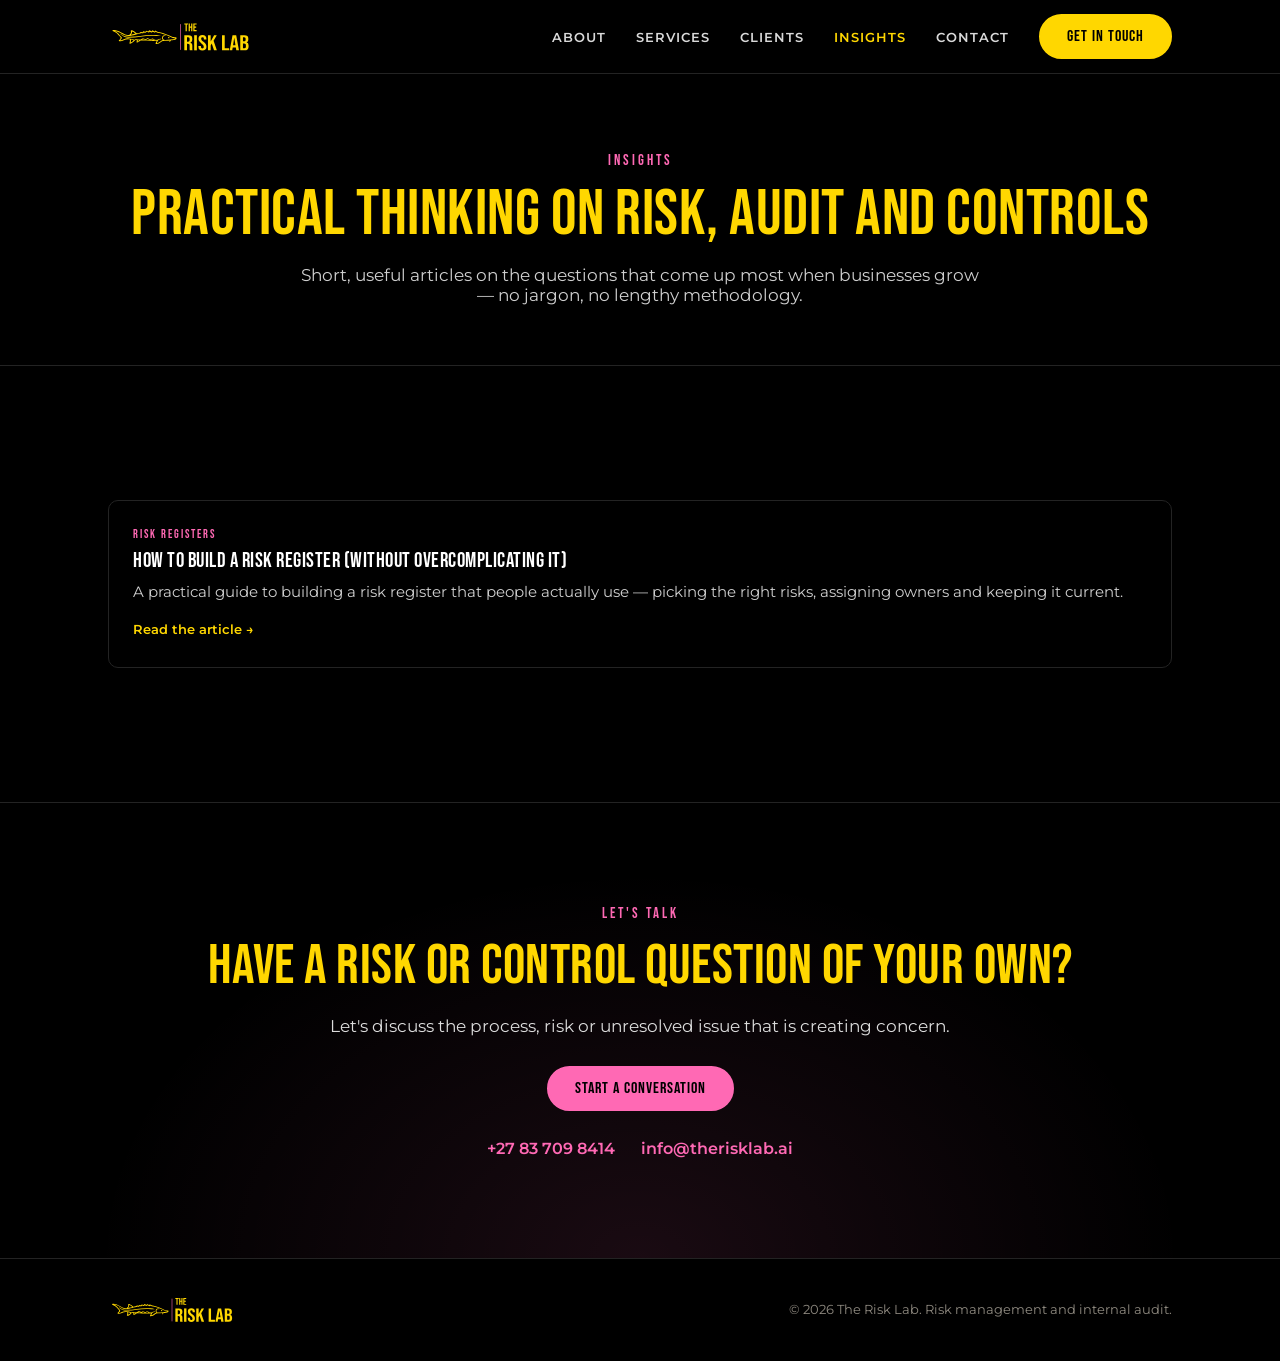
==== insights/index.html @ 41d88fe7 "Add files via upload" ====
<!DOCTYPE html>
<html lang="en">
<head>
<meta charset="UTF-8">
<meta name="viewport" content="width=device-width, initial-scale=1.0">
<title>Insights | The Risk Lab</title>
<meta name="description" content="Practical, no-nonsense articles on risk management, internal audit and controls for growing businesses.">
<link rel="icon" type="image/png" sizes="32x32" href="/assets/favicon-32.png">
<link rel="icon" type="image/png" sizes="16x16" href="/assets/favicon-16.png">
<link rel="apple-touch-icon" href="/assets/apple-touch-icon.png">
<meta property="og:type" content="website">
<meta property="og:site_name" content="The Risk Lab">
<meta property="og:title" content="Insights | The Risk Lab">
<meta property="og:description" content="Practical, no-nonsense articles on risk management, internal audit and controls for growing businesses.">
<meta property="og:image" content="https://therisklab.ai/assets/og-image.jpg">
<meta property="og:url" content="https://therisklab.ai/insights/">
<meta name="twitter:card" content="summary_large_image">
<meta name="twitter:title" content="Insights | The Risk Lab">
<meta name="twitter:description" content="Practical, no-nonsense articles on risk management, internal audit and controls for growing businesses.">
<meta name="twitter:image" content="https://therisklab.ai/assets/og-image.jpg">
<link rel="preconnect" href="https://fonts.googleapis.com">
<link rel="preconnect" href="https://fonts.gstatic.com" crossorigin>
<link href="https://fonts.googleapis.com/css2?family=Bebas+Neue&family=Montserrat:wght@400;600;700&display=swap" rel="stylesheet">
<link rel="canonical" href="https://therisklab.ai/insights/">
<link rel="stylesheet" href="/style.css?v=4">
</head>
<body>

<header>
  <nav class="wrap">
    <a class="brand" href="/"><img src="/assets/logo-horizontal.svg" alt="The Risk Lab"></a>
    <div class="nav-links" id="navLinks">
      <a class="nl" href="/about" onclick="closeMenu()">About</a>
      <a class="nl" href="/services" onclick="closeMenu()">Services</a>
      <a class="nl" href="/clients" onclick="closeMenu()">Clients</a>
      <a class="nl active" href="/insights/" onclick="closeMenu()">Insights</a>
      <a class="nl" href="/contact" onclick="closeMenu()">Contact</a>
      <a class="btn" href="/contact">Get in Touch</a>
    </div>
    <button class="menu-toggle" id="menuToggle" onclick="toggleMenu()" aria-label="Toggle menu" aria-expanded="false" aria-controls="navLinks">&#9776;</button>
  </nav>
</header>

<section class="page-hero">
  <div class="wrap">
    <span class="eyebrow">INSIGHTS</span>
    <h1>Practical thinking on risk, audit and controls</h1>
    <p>Short, useful articles on the questions that come up most when businesses grow — no jargon, no lengthy methodology.</p>
  </div>
</section>

<section>
  <div class="wrap">
    <div class="article-list reveal">
      <div class="article-card">
        <span class="a-eyebrow">RISK REGISTERS</span>
        <h3>How to build a risk register (without overcomplicating it)</h3>
        <p>A practical guide to building a risk register that people actually use — picking the right risks, assigning owners and keeping it current.</p>
        <p style="margin-top:14px;"><a href="/insights/how-to-build-a-risk-register/">Read the article &rarr;</a></p>
      </div>
    </div>
  </div>
</section>

<section class="cta">
  <div class="wrap">
    <span class="eyebrow reveal">LET'S TALK</span>
    <h2 class="reveal">Have a risk or control question of your own?</h2>
    <p class="reveal">Let's discuss the process, risk or unresolved issue that is creating concern.</p>
    <div class="hero-ctas reveal">
      <a class="btn pink" href="/contact">Start a conversation</a>
    </div>
    <div class="cta-contacts reveal">
      <a href="tel:+27837098414">+27 83 709 8414</a>
      <a href="mailto:info@therisklab.ai">info@therisklab.ai</a>
    </div>
  </div>
</section>

<footer>
  <div class="wrap">
    <a class="fbrand" href="/"><img src="/assets/logo-horizontal.svg" alt="The Risk Lab"></a>
    <small>&copy; 2026 The Risk Lab. Risk management and internal audit.</small>
  </div>
</footer>

<script src="/script.js?v=4"></script>
</body>
</html>
---- style.css ----
:root{
  /* Approved Risk Lab palette — Brand Identity Guide p.7 */
  --black:#000000;
  --gold:#FFD700;
  --pink:#FF69B4;
  --charcoal:#2C2C2C;
  --warm-grey:#8F8A80;
  --cream:#F0E8D0;
  --warm-tan:#D0C8B8;
  --white:#FFFFFF;
  /* Supporting dark-theme surfaces (not in the approved palette itself,
     but tonal neighbours of Black/Charcoal used for panel/border structure) */
  --grey:var(--warm-grey);
  --panel:#0c0c0c;
  --border:#232323;
}
*{box-sizing:border-box;margin:0;padding:0;}
html{scroll-behavior:smooth;}
body{
  background:var(--black);
  color:var(--white);
  font-family:'Montserrat',sans-serif;
  overflow-x:hidden;
}
h1,h2,h3,.display{
  font-family:'Bebas Neue',sans-serif;
  letter-spacing:0.5px;
  line-height:1.08;
  font-weight:400;
}
a{color:inherit;text-decoration:none;}
img{max-width:100%;display:block;}
.wrap{max-width:1120px;margin:0 auto;padding:0 28px;}
section{position:relative;padding:100px 0;}
.eyebrow{
  font-family:'Bebas Neue',sans-serif;
  color:var(--pink);
  letter-spacing:3px;
  font-size:15px;
  margin-bottom:14px;
  display:inline-block;
}
.section-head{text-align:center;max-width:700px;margin:0 auto 56px;}
.section-head h2{font-size:clamp(30px,4.4vw,50px);color:var(--gold);}
.section-head p{color:#cfcfcf;font-size:17px;margin-top:14px;}

/* ---------- NAV ---------- */
header{
  position:fixed;top:0;left:0;right:0;z-index:100;
  background:rgba(0,0,0,0.9);
  backdrop-filter:blur(6px);
  border-bottom:1px solid var(--border);
}
nav.wrap{
  display:flex;align-items:center;justify-content:space-between;
  padding-top:14px;padding-bottom:14px;
}
.brand{display:flex;align-items:center;gap:10px;}
/* Production_Horizontal.svg lockup — icon + wordmark as one approved graphic.
   Height chosen so rendered width clears the Guide's 110px digital minimum (p.11). */
.brand img{height:34px;width:auto;}
.nav-links{display:flex;gap:30px;align-items:center;}
.nav-links a.nl{
  font-size:13px;letter-spacing:1px;text-transform:uppercase;
  color:var(--white);opacity:0.85;font-weight:600;
}
.nav-links a.nl:hover{opacity:1;color:var(--gold);}
.nav-links a.nl.active{color:var(--gold);opacity:1;}
.btn{
  display:inline-block;
  font-family:'Bebas Neue',sans-serif;
  letter-spacing:1px;
  font-size:16px;
  padding:11px 26px;
  border-radius:30px;
  border:2px solid var(--gold);
  color:var(--black);
  background:var(--gold);
  transition:all .2s ease;
  cursor:pointer;
}
.btn:hover{background:transparent;color:var(--gold);}
.btn.outline{background:transparent;color:var(--gold);}
.btn.outline:hover{background:var(--gold);color:var(--black);}
.btn.pink{border-color:var(--pink);background:var(--pink);color:var(--black);}
.btn.pink:hover{background:transparent;color:var(--pink);}
.menu-toggle{display:none;background:none;border:none;color:var(--gold);font-size:26px;cursor:pointer;}

/* ---------- HERO ---------- */
.hero{
  min-height:82vh;
  display:flex;align-items:center;
  padding-top:150px;padding-bottom:70px;
  background:radial-gradient(ellipse at 50% 0%, rgba(255,215,0,0.08), transparent 60%);
  text-align:center;
}
.hero-logo{max-width:380px;margin:0 auto 30px;}

.hero h1{font-size:clamp(30px,5vw,46px);color:var(--white);max-width:820px;margin:0 auto 20px;font-family:'Montserrat',sans-serif;font-weight:600;line-height:1.4;}
.hero-sub{color:#cfcfcf;font-size:16.5px;line-height:1.75;max-width:640px;margin:0 auto 34px;}
.hero-ctas{display:flex;gap:16px;justify-content:center;flex-wrap:wrap;}

/* ---------- TRUSTED BY LEADING BUSINESSES ---------- */
.trust-strip{margin-top:64px;padding-top:44px;border-top:1px solid var(--border);}
.trust-strip .eyebrow{display:block;}
.trust-strip h2{font-size:clamp(24px,3.4vw,34px);margin:10px 0 10px;}
.trust-sub{color:#b9b9b9;font-size:15px;margin-bottom:26px;}
.trust-logos{display:flex;gap:18px;justify-content:center;align-items:center;flex-wrap:wrap;}
.trust-chip{
  display:flex;align-items:center;justify-content:center;
  height:66px;min-width:160px;padding:0 26px;
  border:1.5px solid var(--gold);border-radius:10px;
  background:rgba(255,255,255,0.02);
  transition:background .2s ease,transform .2s ease;
}
.trust-chip:hover{background:rgba(255,215,0,0.08);transform:translateY(-2px);}
.trust-chip img{height:26px;width:auto;object-fit:contain;}
.trust-chip span{
  font-family:'Bebas Neue',sans-serif;letter-spacing:1.5px;color:var(--gold);font-size:18px;
}

.page-hero{
  padding:150px 0 60px;text-align:center;
  border-bottom:1px solid var(--border);
}
.page-hero .eyebrow{margin-bottom:10px;}
.page-hero h1{font-size:clamp(38px,6vw,64px);color:var(--gold);}
.page-hero p{color:#cfcfcf;font-size:17px;max-width:680px;margin:16px auto 0;}

/* ---------- FOUNDATIONS / JENGA ---------- */
.foundations{background:var(--panel);border-top:1px solid var(--border);border-bottom:1px solid var(--border);}
.foundations-grid{display:grid;grid-template-columns:0.7fr 1.3fr;gap:60px;align-items:center;}
.jenga-tower{width:100%;max-width:170px;margin:0 auto;}
.foundations h2{font-size:clamp(28px,3.8vw,46px);color:var(--white);}
.foundations h2 .hl{color:var(--gold);}
.foundations p{color:#cfcfcf;font-size:18.5px;margin-top:16px;max-width:520px;}
.circle-hl{position:relative;display:inline-block;color:var(--white);}
.circle-hl svg{position:absolute;inset:-12px -18px;width:calc(100% + 36px);height:calc(100% + 24px);}
@media (max-width:680px){
  .circle-hl svg{inset:-8px -10px;width:calc(100% + 20px);height:calc(100% + 16px);}
}
/* ---------- SURFACE VISUAL ---------- */
.surface-visual{max-width:820px;margin:0 auto;}
.surface-zone{padding:26px 30px;border-radius:14px;}
.surface-zone-above{background:linear-gradient(160deg,#111,#000);border:1px solid var(--border);}
.surface-zone-beneath{background:linear-gradient(160deg,#141008,#000);border:1px solid #3a2f10;}
.surface-zone-label{display:block;font-family:'Bebas Neue',sans-serif;letter-spacing:1px;font-size:18px;margin-bottom:16px;}
.surface-zone-above .surface-zone-label{color:var(--white);}
.surface-zone-beneath .surface-zone-label{color:var(--gold);}
.surface-tags{display:flex;flex-wrap:wrap;gap:10px;}
.surface-tags span{
  border-radius:30px;padding:8px 16px;font-size:13px;letter-spacing:0.3px;font-weight:600;
}
.surface-zone-above .surface-tags span{border:1.5px solid var(--border);color:#cfcfcf;}
.surface-zone-beneath .surface-tags span{border:1.5px solid var(--gold);color:var(--gold);background:rgba(255,215,0,0.06);}
.surface-line{
  display:flex;align-items:center;gap:14px;margin:22px 0;
  color:var(--pink);font-family:'Bebas Neue',sans-serif;letter-spacing:3px;font-size:13px;
}
.surface-line::before,.surface-line::after{content:"";flex:1;height:1px;background:var(--border);}

/* ---------- TEXT BLOCK SECTIONS (Problem-solving / AI) ---------- */
.text-block{max-width:760px;margin:0 auto;text-align:center;}
.text-block p{color:#d6d6d6;font-size:16.5px;line-height:1.75;margin-top:16px;}
.text-block .emphasis{color:var(--gold);font-weight:600;}
.text-block svg{width:38px;height:38px;margin:0 auto 18px;}
.eyebrow-icon-row{display:flex;align-items:center;justify-content:center;gap:10px;margin-bottom:14px;flex-wrap:nowrap;}
.eyebrow-icon-row svg{width:24px;height:24px;flex-shrink:0;margin:0;}
.eyebrow-icon-row .eyebrow{margin-bottom:0;white-space:nowrap;}
.world-map{width:100%;border-radius:14px;border:1px solid var(--border);margin-top:32px;}

/* ---------- CHECKLIST (Our Approach) ---------- */
.checklist{max-width:760px;margin:0 auto;display:grid;grid-template-columns:1fr 1fr;gap:14px 30px;}
.checklist li{
  list-style:none;display:flex;align-items:flex-start;gap:10px;
  font-size:15px;color:#e6e6e6;line-height:1.5;
}
.checklist li svg{flex-shrink:0;width:18px;height:18px;margin-top:2px;color:var(--gold);}

/* ---------- SERVICE BLOCKS ---------- */
.service-block{
  padding:44px 0;border-top:1px solid var(--border);
  display:grid;grid-template-columns:120px 1fr;gap:30px;
}
.service-block:last-child{padding-bottom:10px;}
.sb-num{font-family:'Bebas Neue',sans-serif;font-size:56px;color:var(--grey);line-height:1;}
.sb-head h3{font-family:'Bebas Neue',sans-serif;color:var(--gold);font-size:26px;letter-spacing:0.5px;margin-bottom:14px;}
.sb-body p{color:#d6d6d6;font-size:15.5px;line-height:1.7;margin-bottom:14px;}
.sb-list{
  list-style:none;display:grid;grid-template-columns:repeat(2,1fr);gap:8px 20px;
  margin:14px 0 18px;
}
.sb-list li{font-size:14px;color:#cfcfcf;padding-left:16px;position:relative;}
.sb-list li::before{content:"—";position:absolute;left:0;color:var(--pink);}
.sb-output{color:var(--white);font-size:14.5px;font-style:italic;border-left:3px solid var(--gold);padding-left:14px;}
.sb-closing{color:var(--pink);font-weight:600;font-size:15px;}

/* ---------- HOW WE WORK (4-step) ---------- */
.step-grid{display:grid;grid-template-columns:repeat(4,1fr);gap:22px;}
.step-card{border:1px solid var(--border);border-radius:14px;padding:28px 22px;}
.step-num{font-family:'Bebas Neue',sans-serif;font-size:34px;color:var(--gold);line-height:1;margin-bottom:12px;}
.step-card h4{font-family:'Bebas Neue',sans-serif;font-size:19px;color:var(--white);letter-spacing:0.5px;margin-bottom:8px;}
.step-card p{font-size:13.5px;color:#cfcfcf;line-height:1.6;}

/* ---------- PREVIOUS EXPERIENCE / ENGAGEMENT CALLOUT ---------- */
.experience-note{color:#cfcfcf;font-size:15px;text-align:center;max-width:640px;margin:0 auto 24px;}
.callout-card{
  max-width:760px;margin:0 auto;text-align:center;
  border:1px solid var(--border);border-radius:16px;padding:40px 36px;
  background:linear-gradient(160deg,#0d0d0d,#000);
}
.callout-card h3{font-family:'Bebas Neue',sans-serif;color:var(--gold);font-size:24px;margin-bottom:14px;}
.callout-card p{color:#d6d6d6;font-size:15.5px;line-height:1.7;}

/* ---------- TESTIMONIAL HIGHLIGHT ---------- */
.testi-highlight{
  padding:14px 20px 0;font-family:'Bebas Neue',sans-serif;letter-spacing:0.5px;
  color:var(--pink);font-size:17px;
}

/* ---------- ARTICLE / INSIGHTS ---------- */
.article-body{max-width:720px;margin:0 auto;}
.article-body .lead{color:#e6e6e6;font-size:18px;line-height:1.75;margin-bottom:8px;}
.article-body h2{font-family:'Bebas Neue',sans-serif;color:var(--gold);font-size:clamp(22px,3vw,28px);letter-spacing:0.5px;margin:38px 0 12px;}
.article-body p{color:#d6d6d6;font-size:16px;line-height:1.75;margin-bottom:16px;}
.article-list{display:grid;gap:22px;margin:34px 0;}
.article-card{border:1px solid var(--border);border-radius:10px;padding:26px 24px;transition:border-color .2s ease;}
.article-card:hover{border-color:var(--gold);}
.article-card .a-eyebrow{color:var(--pink);font-family:'Bebas Neue',sans-serif;letter-spacing:2px;font-size:12px;margin-bottom:8px;display:block;}
.article-card h3{font-family:'Bebas Neue',sans-serif;color:var(--white);font-size:21px;letter-spacing:0.5px;margin-bottom:8px;}
.article-card p{color:#cfcfcf;font-size:14.5px;line-height:1.6;margin-bottom:0;}
.article-card a{color:var(--gold);font-size:13px;font-weight:600;}

/* ---------- CONTACT FORM ---------- */
.contact-form{max-width:620px;margin:0 auto;}
.form-row{margin-bottom:18px;}
.form-row label{display:block;font-size:12.5px;letter-spacing:1px;text-transform:uppercase;color:var(--grey);margin-bottom:8px;font-weight:600;}
.form-row input,.form-row textarea{
  width:100%;background:#0a0a0a;border:1.5px solid var(--border);border-radius:10px;
  padding:13px 16px;color:var(--white);font-family:'Montserrat',sans-serif;font-size:14.5px;
  transition:border-color .2s ease;
}
.form-row input:focus,.form-row textarea:focus{outline:none;border-color:var(--gold);}
.form-row textarea{resize:vertical;min-height:120px;}
.form-note{color:var(--grey);font-size:13.5px;text-align:center;margin-top:20px;line-height:1.6;}
.hp-field{position:absolute;left:-9999px;opacity:0;}

.jenga-tower .tower-blocks{transform-origin:80px 300px;}
.jenga-tower .block-fly{transform-box:fill-box;transform-origin:50% 50%;opacity:0;}
.reveal.in .jenga-tower .block-fly-1{animation:blockDrop1 .5s cubic-bezier(.34,1.56,.64,1) .15s both;}
.reveal.in .jenga-tower .block-fly-2{animation:blockDrop2 .5s cubic-bezier(.34,1.56,.64,1) .55s both;}
.reveal.in .jenga-tower .tower-blocks{animation:towerSway 2.6s ease-in-out 1.15s 1;}
.reveal.in .jenga-tower .tower-ground{animation:groundPulse 2.6s ease-in-out 1.15s 1;}
@keyframes blockDrop1{
  0%{transform:translate(14px,-95px) rotate(-16deg) scale(0.9);opacity:0;}
  55%{opacity:1;}
  78%{transform:translate(-3px,4px) rotate(2deg) scale(1.03);}
  100%{transform:translate(0,0) rotate(-1.5deg) scale(1);opacity:1;}
}
@keyframes blockDrop2{
  0%{transform:translate(-10px,-95px) rotate(12deg) scale(0.9);opacity:0;}
  55%{opacity:1;}
  78%{transform:translate(2px,4px) rotate(-1.5deg) scale(1.03);}
  100%{transform:translate(0,0) rotate(0deg) scale(1);opacity:1;}
}
@keyframes towerSway{
  0%{transform:rotate(0deg);}
  18%{transform:rotate(-3deg);}
  38%{transform:rotate(2.2deg);}
  58%{transform:rotate(-1.3deg);}
  78%{transform:rotate(0.7deg);}
  100%{transform:rotate(0deg);}
}
@keyframes groundPulse{
  0%{transform:scaleX(1);}
  18%{transform:scaleX(0.94);}
  38%{transform:scaleX(1.03);}
  58%{transform:scaleX(0.98);}
  100%{transform:scaleX(1);}
}

/* ---------- VALUE PROPS (3 up) ---------- */
.value-grid{display:grid;grid-template-columns:repeat(3,1fr);gap:24px;}
.value-card{
  border:1px solid var(--border);border-radius:14px;padding:34px 26px;text-align:center;
  background:linear-gradient(160deg,#0d0d0d,#000);
}
.value-card svg{width:34px;height:34px;margin:0 auto 18px;}
.value-card h3{font-family:'Bebas Neue',sans-serif;color:var(--gold);font-size:21px;letter-spacing:0.5px;margin-bottom:10px;}
.value-card p{color:#d6d6d6;font-size:14.5px;line-height:1.6;}

/* ---------- ABOUT ---------- */
.about-grid{display:grid;grid-template-columns:0.85fr 1.15fr;gap:56px;align-items:center;}
.about-copy p{color:#e6e6e6;font-size:16.5px;line-height:1.75;margin-bottom:16px;}
.linkedin-link{
  display:inline-flex;align-items:center;gap:8px;
  color:var(--pink);font-size:13px;font-weight:600;letter-spacing:0.5px;
  border-bottom:1px solid transparent;transition:border-color .2s ease,color .2s ease;
}
.linkedin-link:hover{color:var(--gold);border-color:var(--gold);}
.linkedin-link svg{flex-shrink:0;}
.about-stats{display:flex;gap:34px;margin-top:26px;flex-wrap:wrap;}
.stat{border-left:3px solid var(--gold);padding-left:14px;}
.stat .num{font-family:'Bebas Neue',sans-serif;font-size:36px;color:var(--gold);line-height:1;}
.stat .label{font-size:11.5px;letter-spacing:1px;color:var(--grey);text-transform:uppercase;margin-top:4px;}

/* ---------- TEAM ---------- */
.team-grid{display:grid;grid-template-columns:repeat(3,1fr);gap:26px;}
.team-card{border:1px solid var(--border);border-radius:16px;overflow:hidden;background:#050505;}
.team-photo{
  aspect-ratio:4/5;background:linear-gradient(150deg,#151515,#000);
  display:flex;align-items:center;justify-content:center;position:relative;
}
.team-photo img{width:100%;height:100%;object-fit:cover;}
.team-photo svg{width:34%;height:34%;opacity:0.55;}
.team-photo .soon{
  position:absolute;bottom:10px;left:10px;right:10px;
  font-size:10.5px;letter-spacing:1px;color:var(--grey);text-align:center;
  border:1px dashed var(--border);border-radius:20px;padding:5px 0;
}
.team-info{padding:20px 22px;}
.team-info h3{font-family:'Bebas Neue',sans-serif;color:var(--gold);font-size:22px;letter-spacing:0.5px;}
.team-info .role{color:var(--pink);font-size:12.5px;letter-spacing:1px;text-transform:uppercase;margin:4px 0 12px;font-weight:600;}
.team-info p{font-size:14px;line-height:1.6;color:#cfcfcf;}
.team-info p.placeholder{font-style:italic;color:var(--grey);}
.team-info .linkedin-link{margin:10px 0 14px;}
.team-grid-2col{grid-template-columns:repeat(2,1fr);max-width:700px;margin:0 auto;}

/* ---------- SERVICES ---------- */
.services-grid{display:grid;grid-template-columns:repeat(2,1fr);gap:22px;}
.service-card{
  background:var(--cream);color:var(--black);
  border-radius:14px;padding:32px 28px;
  border:2px solid var(--gold);
  display:flex;flex-direction:column;gap:14px;
}
.service-card svg{width:36px;height:36px;}
.service-card h3{font-family:'Bebas Neue',sans-serif;font-size:23px;letter-spacing:0.5px;}
.service-card p{font-size:14.5px;line-height:1.6;color:#1a1a1a;}

.howwework{
  margin-top:60px;border-top:1px solid var(--border);padding-top:50px;
  display:grid;grid-template-columns:0.7fr 1fr;gap:30px;align-items:start;
}
.howwework .htitle h3{font-family:'Bebas Neue',sans-serif;color:var(--gold);font-size:26px;}
.howwework .htitle p{color:var(--grey);font-size:14px;margin-top:8px;}
.hw-item h4{font-family:'Bebas Neue',sans-serif;color:var(--pink);font-size:18px;letter-spacing:0.5px;margin-bottom:8px;}
.hw-item p{color:#d6d6d6;font-size:14.5px;line-height:1.6;}

/* ---------- CLIENTS ---------- */
.logo-grid{display:grid;grid-template-columns:repeat(4,1fr);gap:18px;}
.logo-grid.center-rows{display:flex;flex-wrap:wrap;justify-content:center;}
.logo-grid.center-rows > *{flex:0 0 calc(25% - 13.5px);}
@media (max-width:900px){
  .logo-grid.center-rows > *{flex:0 0 calc(50% - 9px);}
}
.logo-chip{
  border:1.5px solid var(--gold);border-radius:12px;
  padding:22px 14px;text-align:center;
  font-family:'Bebas Neue',sans-serif;letter-spacing:0.5px;font-size:19px;color:var(--gold);
  transition:all .2s ease;background:#050505;
}
.logo-chip:hover{background:var(--gold);color:var(--black);}
.logo-chip small{display:block;font-family:'Montserrat',sans-serif;font-size:10px;letter-spacing:1px;color:var(--grey);margin-top:6px;text-transform:uppercase;font-weight:600;}
.logo-chip:hover small{color:#333;}

.logo-chip.has-logo{display:flex;flex-direction:column;align-items:center;justify-content:center;gap:10px;}
.logo-chip.has-logo img{max-height:32px;width:auto;object-fit:contain;transition:transform .2s ease;}
.logo-chip.has-logo:hover{background:#050505;border-color:#fff2a8;}
.logo-chip.has-logo:hover small{color:var(--grey);}
.logo-chip.has-logo:hover img{transform:scale(1.06);}

.logo-chip.muted{border-color:var(--border);}
.logo-chip.muted img{max-height:26px;opacity:0.85;}
.logo-chip.muted:hover{border-color:var(--grey);background:#050505;}
.logo-chip.muted:hover img{opacity:1;transform:scale(1.06);}

.rating{
  display:inline-flex;align-items:center;gap:10px;background:var(--white);color:var(--black);
  border-radius:30px;padding:8px 18px;font-family:'Bebas Neue',sans-serif;font-size:18px;margin-bottom:20px;
}
.rating .stars{color:var(--gold);font-size:16px;letter-spacing:2px;}
.testi-grid{display:grid;grid-template-columns:repeat(3,1fr);gap:22px;}
.testi-card{background:var(--black);border:1px solid var(--border);border-radius:14px;overflow:hidden;}
.testi-head{background:var(--gold);color:var(--black);padding:16px 20px;display:flex;align-items:center;gap:14px;}
.avatar{
  width:48px;height:48px;border-radius:50%;background:var(--black);color:var(--gold);
  display:flex;align-items:center;justify-content:center;font-family:'Bebas Neue',sans-serif;font-size:18px;flex-shrink:0;
  overflow:hidden;
}
.avatar img{width:100%;height:100%;object-fit:cover;}
.testi-head .who b{display:block;color:var(--pink);font-size:14.5px;}
.testi-head .who span{display:block;font-size:12px;color:#1a1a1a;}
.testi-body{padding:20px;font-style:italic;font-size:14px;line-height:1.6;color:#dcdcdc;}

.chip-row{display:flex;flex-wrap:wrap;gap:10px;justify-content:center;margin-top:16px;}
.chip{
  border:1.5px solid var(--border);color:var(--grey);border-radius:30px;
  padding:8px 18px;font-size:13px;letter-spacing:0.5px;font-weight:600;
}

/* ---------- CTA ---------- */
.cta{
  text-align:center;
  background:radial-gradient(ellipse at 50% 100%, rgba(255,105,180,0.10), transparent 60%);
  border-top:1px solid var(--border);
}
.cta h2{font-size:clamp(30px,5.5vw,56px);color:var(--gold);margin-bottom:18px;}
.cta p{color:#dcdcdc;font-size:17px;margin-bottom:30px;}
.cta-contacts{display:flex;gap:26px;justify-content:center;flex-wrap:wrap;margin-top:28px;font-size:15.5px;}
.cta-contacts a{color:var(--pink);font-weight:600;}
.cta-contacts a:hover{color:var(--gold);}

/* ---------- FOOTER ---------- */
footer{padding:36px 0;border-top:1px solid var(--border);}
footer .wrap{display:flex;justify-content:space-between;align-items:center;flex-wrap:wrap;gap:16px;}
footer .fbrand{display:flex;align-items:center;gap:10px;}
/* Same lockup as the header — kept above the 110px digital minimum width (p.11) */
footer .fbrand img{height:30px;width:auto;}
footer small{color:var(--grey);font-size:12.5px;}

/* ---------- reveal ---------- */
/* Pure-CSS fade-in on load. Deliberately does NOT depend on JavaScript running,
   so content can never get stuck invisible if a script fails to load or fire. */
.reveal{opacity:0;transform:translateY(22px);animation:revealIn .7s ease forwards;}
.reveal.in{opacity:1;transform:translateY(0);}
@keyframes revealIn{to{opacity:1;transform:translateY(0);}}
@media (prefers-reduced-motion:reduce){
  .reveal{opacity:1;transform:none;animation:none;}
}

/* ---------- OUR STORY (static — animation removed for now, to revisit later) ---------- */
.story-settle{max-width:220px;margin:36px auto 40px;opacity:0.92;}
.story-copy{max-width:700px;margin:0 auto;text-align:center;}
.story-copy h3{font-size:clamp(24px,3vw,32px);color:var(--gold);margin-bottom:14px;}
.story-copy p{color:#d6d6d6;font-size:16px;line-height:1.75;margin-top:12px;}
.story-copy .emphasis{color:var(--gold);font-weight:600;}

/* ---------- JOURNEY / MEANING — vertical wave + dots, Brand Guide p.5 ---------- */
.journey-section .section-head{margin-bottom:10px;}
.meaning-wave{max-width:640px;margin:40px auto 0;}
.meaning-row{
  display:flex;align-items:stretch;gap:22px;min-height:150px;
}
.wave-seg{flex:0 0 44px;width:44px;height:auto;overflow:visible;}
.wave-seg path{fill:none;stroke:var(--pink);stroke-width:2.5;opacity:0.7;}
.wave-seg circle{fill:var(--gold);}
.meaning-text{padding-top:6px;padding-bottom:14px;}
.meaning-text .a-eyebrow{
  display:block;font-family:'Bebas Neue',sans-serif;letter-spacing:1.5px;
  color:var(--pink);font-size:13px;margin-bottom:6px;
}
.meaning-text h4{
  font-family:'Bebas Neue',sans-serif;letter-spacing:0.3px;color:var(--white);
  font-size:clamp(19px,2.4vw,23px);margin-bottom:6px;line-height:1.2;
}
.meaning-text p{color:#b9b9b9;font-size:14px;line-height:1.6;max-width:460px;}
.meaning-row-last{min-height:120px;}
@media (max-width:600px){
  .meaning-row{gap:14px;min-height:130px;}
  .wave-seg{flex:0 0 30px;width:30px;}
  .wave-seg circle{r:6;}
}

/* ---------- RESPONSIVE ---------- */
@media (max-width:900px){
  .foundations-grid,.about-grid{grid-template-columns:1fr;gap:36px;}
  .value-grid{grid-template-columns:1fr;}
  .team-grid{grid-template-columns:1fr;}
  .team-grid-2col{grid-template-columns:1fr;max-width:400px;}
  .services-grid{grid-template-columns:1fr;}
  .howwework{grid-template-columns:1fr;gap:22px;}
  .logo-grid{grid-template-columns:repeat(2,1fr);}
  .testi-grid{grid-template-columns:1fr;}
  .checklist{grid-template-columns:1fr;}
  .step-grid{grid-template-columns:repeat(2,1fr);}
  .service-block{grid-template-columns:1fr;gap:10px;}
  .sb-num{font-size:32px;}
}
@media (max-width:680px){
  .nav-links{
    position:fixed;top:60px;left:0;right:0;background:#050505;
    flex-direction:column;padding:22px 28px;gap:20px;
    border-bottom:1px solid var(--border);
    transform:translateY(-130%);transition:transform .3s ease;
  }
  .nav-links.open{transform:translateY(0);}
  .nav-links .btn{width:100%;text-align:center;}
  .menu-toggle{display:block;}
  section{padding:70px 0;}
  .cta-contacts{flex-direction:column;gap:12px;}
  .logo-grid{grid-template-columns:1fr 1fr;}
  .logo-grid.center-rows > *{flex:0 0 calc(50% - 9px);}

  .hero{min-height:auto;padding-top:110px;padding-bottom:50px;}
  .hero-logo{max-width:230px;margin:0 auto 22px;}
  .hero h1{font-size:26px;margin:0 auto 26px;max-width:340px;}
  .hero-ctas{gap:12px;}
  .hero-ctas .btn{width:100%;max-width:300px;text-align:center;}
  .trust-strip{margin-top:40px;padding-top:32px;}
  .trust-logos{gap:12px;}
  .trust-chip{height:54px;min-width:120px;padding:0 16px;}
  .trust-chip img{height:20px;}
  .trust-chip span{font-size:15px;}

  .page-hero{padding:120px 0 44px;}
  .page-hero h1{font-size:34px;}

  .wrap{padding:0 22px;}

  .step-grid{grid-template-columns:1fr;}
  .sb-list{grid-template-columns:1fr;}
  .surface-zone{padding:20px 20px;}
  .callout-card{padding:30px 24px;}
}
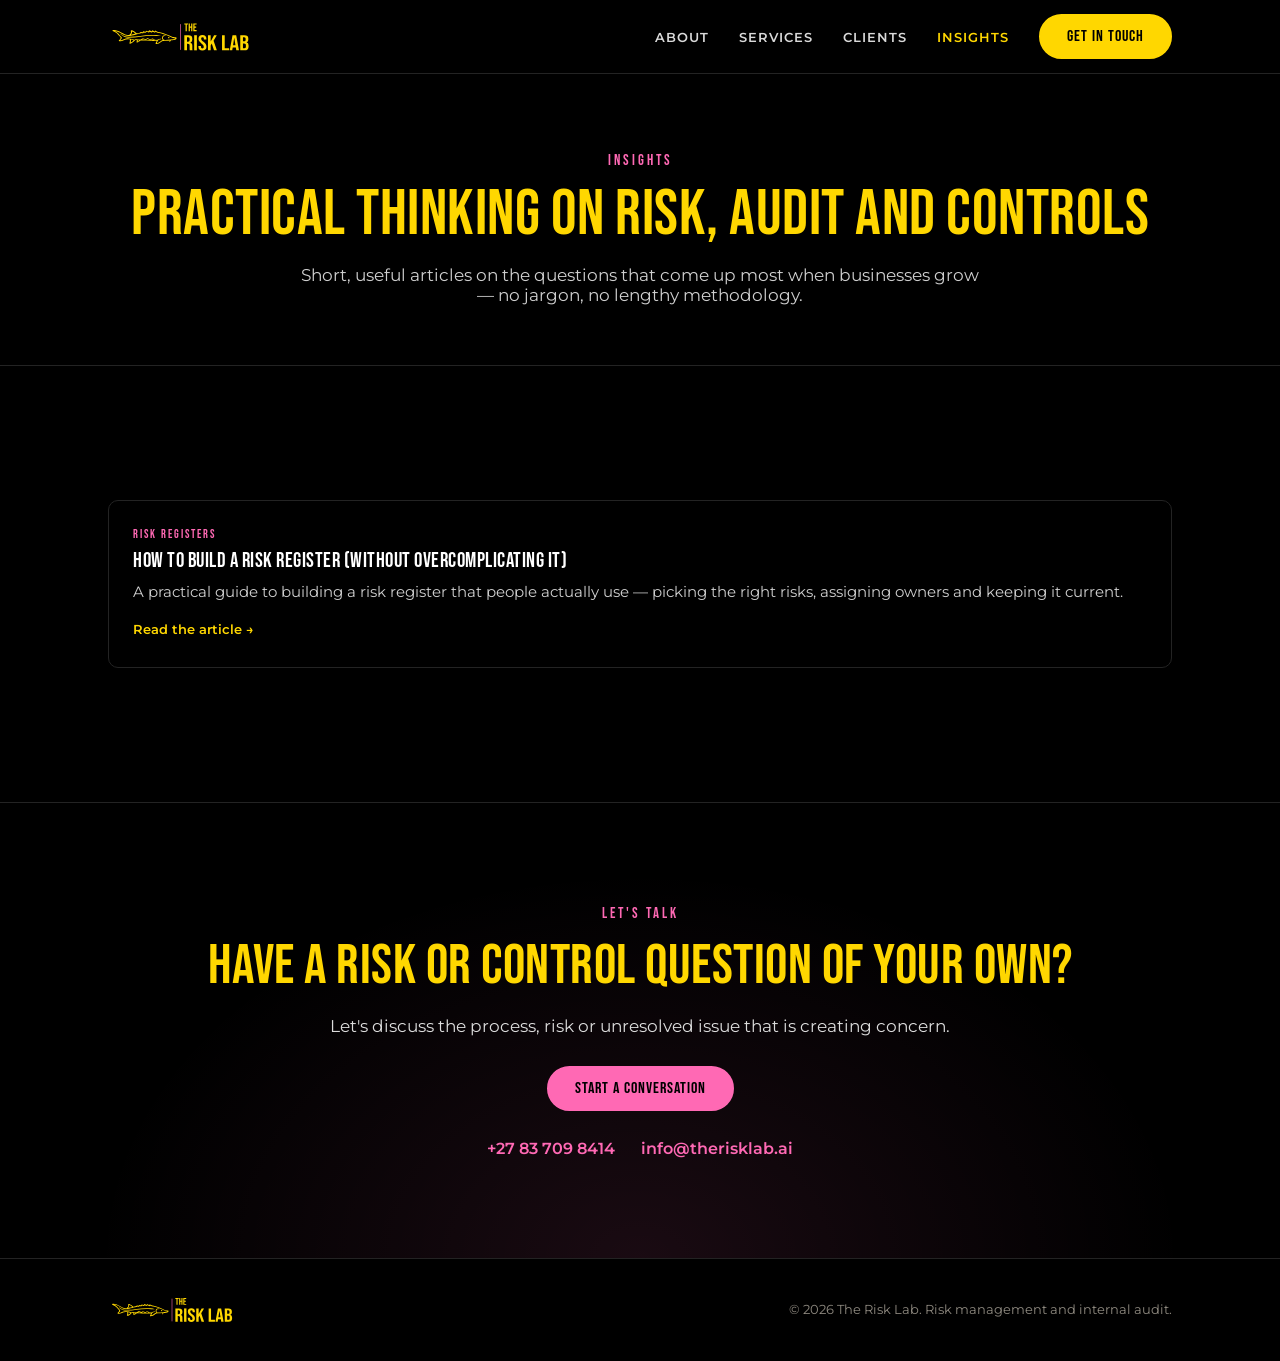
==== commit 5db66ea1: "Single Get in Touch CTA; rebuild About sturgeon section to Brand Guide p.4; drop dead edge function " ====
--- a/insights/index.html
+++ b/insights/index.html
@@ -6,7 +6,8 @@
 <title>Insights | The Risk Lab</title>
 <meta name="description" content="Practical, no-nonsense articles on risk management, internal audit and controls for growing businesses.">
 <link rel="icon" type="image/png" sizes="32x32" href="/assets/favicon-32.png">
-<link rel="icon" type="image/png" sizes="16x16" href="/assets/favicon-16.png">
+<link rel="icon" type="image/png" sizes="48x48" href="/assets/favicon-48.png">
+<link rel="icon" type="image/png" sizes="192x192" href="/assets/icon-192.png">
 <link rel="apple-touch-icon" href="/assets/apple-touch-icon.png">
 <meta property="og:type" content="website">
 <meta property="og:site_name" content="The Risk Lab">
@@ -34,7 +35,6 @@
       <a class="nl" href="/services" onclick="closeMenu()">Services</a>
       <a class="nl" href="/clients" onclick="closeMenu()">Clients</a>
       <a class="nl active" href="/insights/" onclick="closeMenu()">Insights</a>
-      <a class="nl" href="/contact" onclick="closeMenu()">Contact</a>
       <a class="btn" href="/contact">Get in Touch</a>
     </div>
     <button class="menu-toggle" id="menuToggle" onclick="toggleMenu()" aria-label="Toggle menu" aria-expanded="false" aria-controls="navLinks">&#9776;</button>
--- a/style.css
+++ b/style.css
@@ -429,12 +429,30 @@
   .reveal{opacity:1;transform:none;animation:none;}
 }
 
-/* ---------- OUR STORY (static — animation removed for now, to revisit later) ---------- */
-.story-settle{max-width:220px;margin:36px auto 40px;opacity:0.92;}
-.story-copy{max-width:700px;margin:0 auto;text-align:center;}
-.story-copy h3{font-size:clamp(24px,3vw,32px);color:var(--gold);margin-bottom:14px;}
-.story-copy p{color:#d6d6d6;font-size:16px;line-height:1.75;margin-top:12px;}
-.story-copy .emphasis{color:var(--gold);font-weight:600;}
+/* ---------- OUR STORY — Brand Identity Guide p.4 layout ---------- */
+.story-head{max-width:820px;margin:0 auto;}
+.story-head h2{font-size:clamp(32px,5vw,56px);color:var(--white);}
+.story-strap{
+  font-family:'Bebas Neue',sans-serif;letter-spacing:1.5px;text-transform:uppercase;
+  color:var(--gold);font-size:clamp(18px,2.3vw,26px);margin-top:10px;line-height:1.2;
+}
+.story-anchor{max-width:820px;margin:22px auto 0;color:#cfcfcf;font-size:16px;line-height:1.75;}
+.story-river{position:relative;max-width:820px;margin:30px auto 16px;padding-top:clamp(34px,6vw,74px);}
+.river-line{display:block;width:100%;height:clamp(96px,14vw,140px);}
+.river-line path{fill:none;stroke:var(--pink);stroke-width:2.5;opacity:0.7;vector-effect:non-scaling-stroke;}
+.river-fish{position:absolute;right:1%;bottom:6%;width:clamp(230px,52%,440px);height:auto;}
+.story-copy{max-width:820px;margin:0 auto;}
+.story-copy p{color:#d6d6d6;font-size:16px;line-height:1.75;margin-top:14px;}
+.story-meaning{max-width:820px;margin:34px auto 0;border-left:3px solid var(--gold);padding-left:22px;}
+.meaning-label{
+  display:block;font-family:'Bebas Neue',sans-serif;color:var(--pink);
+  letter-spacing:3px;font-size:13px;margin-bottom:8px;
+}
+.story-meaning p{color:var(--gold);font-weight:600;font-size:17px;line-height:1.7;}
+@media (max-width:600px){
+  .river-fish{width:74%;right:0;bottom:8%;}
+  .story-meaning{padding-left:16px;}
+}
 
 /* ---------- JOURNEY / MEANING — vertical wave + dots, Brand Guide p.5 ---------- */
 .journey-section .section-head{margin-bottom:10px;}
